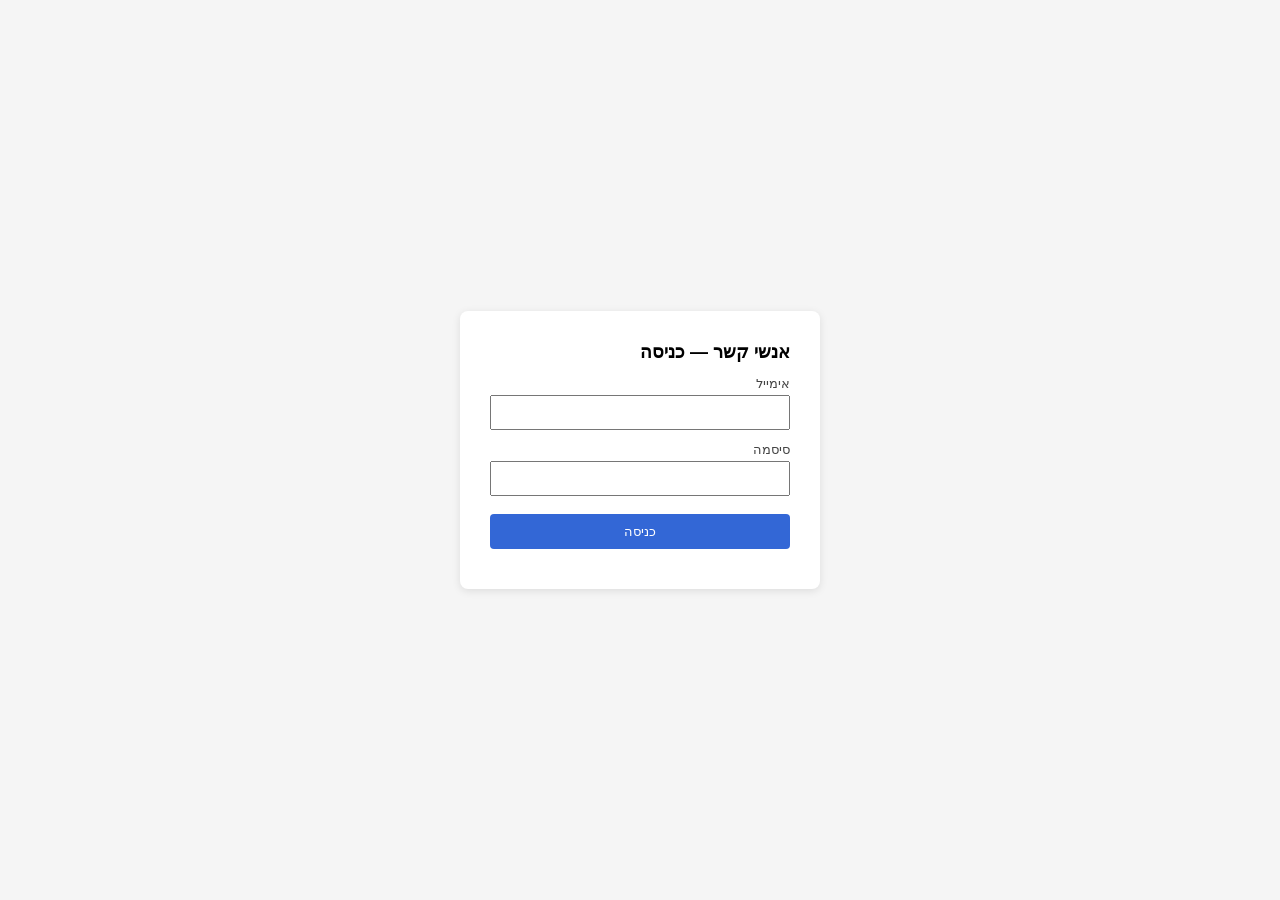
==== login.html @ a8dcf44b "אתר ראשוני: אנשי קשר MVP מעל Supabase - login.html: כניסה עם Supabase Auth - index.html + js/app.js:" ====
<!DOCTYPE html>
<html dir="rtl" lang="he">
<head>
  <meta charset="UTF-8">
  <meta name="viewport" content="width=device-width, initial-scale=1">
  <title>כניסה — אנשי קשר</title>
  <meta name="robots" content="noindex">
  <style>
    body { font-family: Arial, sans-serif; direction: rtl; display: flex; align-items: center;
           justify-content: center; height: 100vh; margin: 0; background: #f5f5f5; }
    .box { background: white; padding: 30px; border-radius: 8px; box-shadow: 0 2px 8px rgba(0,0,0,.1); width: 300px; }
    h1 { font-size: 18px; margin-top: 0; }
    label { display: block; margin-top: 12px; font-size: 13px; color: #444; }
    input { width: 100%; padding: 8px; margin-top: 4px; box-sizing: border-box; }
    button { margin-top: 18px; width: 100%; padding: 10px; background: #3367d6; color: white;
             border: none; border-radius: 4px; cursor: pointer; }
    .err { color: #c5221f; margin-top: 10px; font-size: 13px; }
  </style>
</head>
<body>
  <div class="box">
    <h1>אנשי קשר — כניסה</h1>
    <label>אימייל<input id="email" type="email"></label>
    <label>סיסמה<input id="password" type="password"></label>
    <button onclick="doLogin()">כניסה</button>
    <div id="err" class="err"></div>
  </div>

  <script src="js/config.js"></script>
  <script src="js/auth.js"></script>
  <script>
    if (AUTH.getSession() && Date.now() < AUTH.getSession().expires_at) {
      location.href = 'index.html';
    }
    async function doLogin() {
      const email = document.getElementById('email').value;
      const password = document.getElementById('password').value;
      try {
        await AUTH.login(email, password);
        location.href = 'index.html';
      } catch (e) {
        document.getElementById('err').textContent = e.message;
      }
    }
    document.getElementById('password').addEventListener('keydown', e => {
      if (e.key === 'Enter') doLogin();
    });
  </script>
</body>
</html>
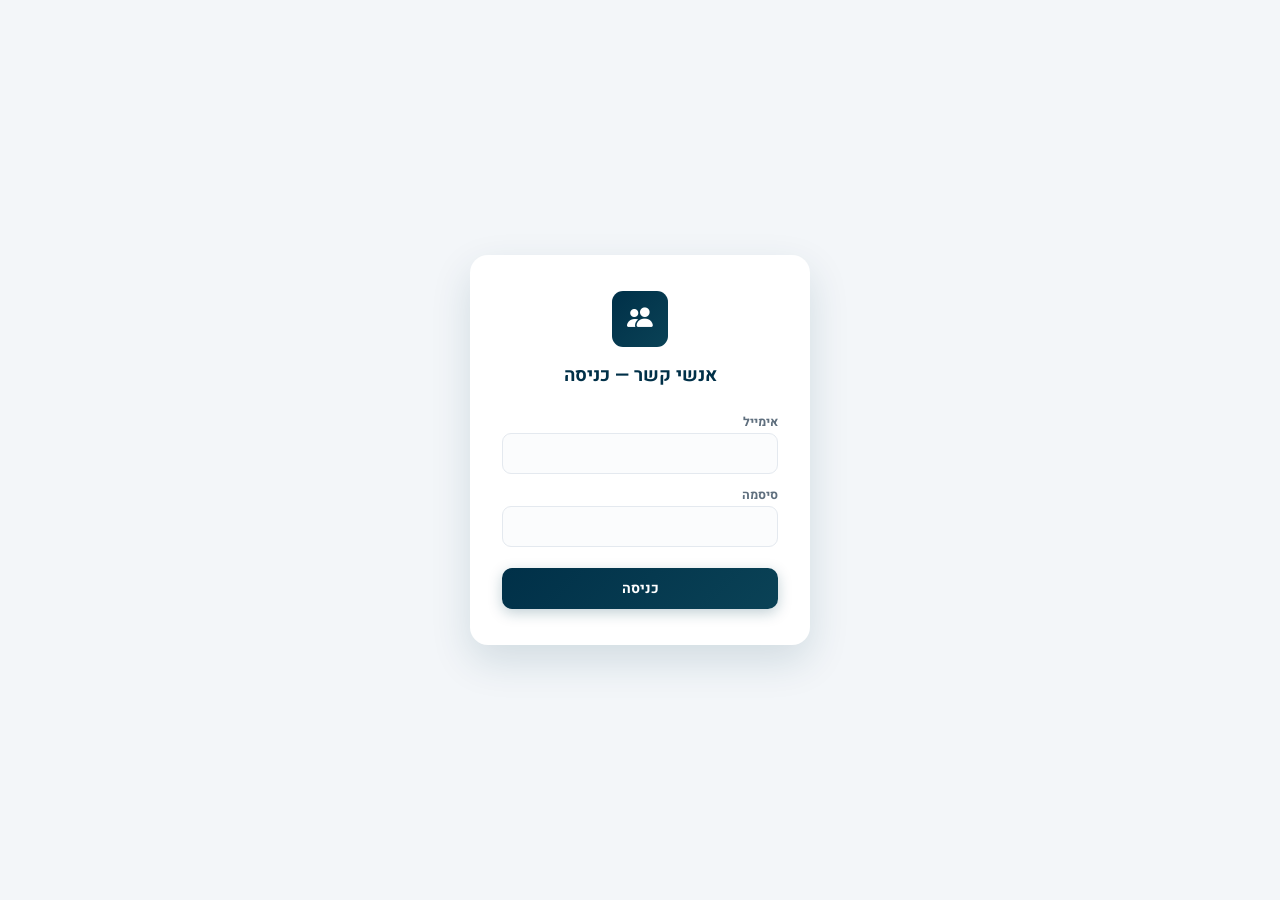
==== commit 5876a438: "עיצוב מקצועי בהשראת בית התלמוד appbar+hero+tabs+cards בפלטת נייבי/זהב, פונט Heebo ואייקוני bootstrap" ====
--- a/login.html
+++ b/login.html
@@ -5,25 +5,21 @@
   <meta name="viewport" content="width=device-width, initial-scale=1">
   <title>כניסה — אנשי קשר</title>
   <meta name="robots" content="noindex">
-  <style>
-    body { font-family: Arial, sans-serif; direction: rtl; display: flex; align-items: center;
-           justify-content: center; height: 100vh; margin: 0; background: #f5f5f5; }
-    .box { background: white; padding: 30px; border-radius: 8px; box-shadow: 0 2px 8px rgba(0,0,0,.1); width: 300px; }
-    h1 { font-size: 18px; margin-top: 0; }
-    label { display: block; margin-top: 12px; font-size: 13px; color: #444; }
-    input { width: 100%; padding: 8px; margin-top: 4px; box-sizing: border-box; }
-    button { margin-top: 18px; width: 100%; padding: 10px; background: #3367d6; color: white;
-             border: none; border-radius: 4px; cursor: pointer; }
-    .err { color: #c5221f; margin-top: 10px; font-size: 13px; }
-  </style>
+  <link href="vendor/heebo.css" rel="stylesheet">
+  <link rel="stylesheet" href="vendor/bootstrap-icons.css">
+  <link rel="stylesheet" href="css/main.css">
+  <style>body{background:var(--bg)}</style>
 </head>
 <body>
-  <div class="box">
-    <h1>אנשי קשר — כניסה</h1>
-    <label>אימייל<input id="email" type="email"></label>
-    <label>סיסמה<input id="password" type="password"></label>
-    <button onclick="doLogin()">כניסה</button>
-    <div id="err" class="err"></div>
+  <div class="login-wrap">
+    <div class="login-box">
+      <div class="logo"><i class="bi bi-people-fill"></i></div>
+      <h1>אנשי קשר — כניסה</h1>
+      <label>אימייל<input id="email" type="email"></label>
+      <label style="margin-top:12px">סיסמה<input id="password" type="password"></label>
+      <button class="primary" style="width:100%" onclick="doLogin()">כניסה</button>
+      <div id="err" class="msg err" style="display:none"></div>
+    </div>
   </div>
 
   <script src="js/config.js"></script>
@@ -35,11 +31,13 @@
     async function doLogin() {
       const email = document.getElementById('email').value;
       const password = document.getElementById('password').value;
+      const errEl = document.getElementById('err');
       try {
         await AUTH.login(email, password);
         location.href = 'index.html';
       } catch (e) {
-        document.getElementById('err').textContent = e.message;
+        errEl.textContent = e.message;
+        errEl.style.display = 'block';
       }
     }
     document.getElementById('password').addEventListener('keydown', e => {
--- a/vendor/heebo.css
+++ b/vendor/heebo.css
@@ -0,0 +1,28 @@
+@font-face {
+  font-family: 'Heebo';
+  font-style: normal;
+  font-weight: 400;
+  font-display: swap;
+  src: url(fonts/heebo-NGSpv5_NC0k9P_v6ZUCbLRAHxK1EiSyccg.ttf) format('truetype');
+}
+@font-face {
+  font-family: 'Heebo';
+  font-style: normal;
+  font-weight: 500;
+  font-display: swap;
+  src: url(fonts/heebo-NGSpv5_NC0k9P_v6ZUCbLRAHxK1Euyyccg.ttf) format('truetype');
+}
+@font-face {
+  font-family: 'Heebo';
+  font-style: normal;
+  font-weight: 700;
+  font-display: swap;
+  src: url(fonts/heebo-NGSpv5_NC0k9P_v6ZUCbLRAHxK1Ebiuccg.ttf) format('truetype');
+}
+@font-face {
+  font-family: 'Heebo';
+  font-style: normal;
+  font-weight: 800;
+  font-display: swap;
+  src: url(fonts/heebo-NGSpv5_NC0k9P_v6ZUCbLRAHxK1ECSuccg.ttf) format('truetype');
+}
--- a/css/main.css
+++ b/css/main.css
@@ -0,0 +1,139 @@
+/* אנשי קשר — עיצוב בהשראת בית התלמוד */
+:root{
+  --primary:#0a4256; --primary-dark:#003048; --primary-light:#2b7c98;
+  --accent:#a87830; --accent-soft:#f3e7cf;
+  --bg:#f3f6f9; --card:#ffffff; --ink:#1c2733; --muted:#5f6f7e; --line:#e4e9ef;
+  --ok:#1f8a5b; --danger:#c0392b; --warn:#b8860b;
+  --radius:14px; --shadow:0 1px 2px rgba(16,40,56,.06), 0 6px 20px rgba(16,40,56,.07);
+  --font:'Heebo', 'Segoe UI', system-ui, 'Arial Hebrew', Arial, sans-serif;
+}
+*{box-sizing:border-box; margin:0; padding:0}
+html,body{height:100%}
+body{
+  font-family:var(--font); background:var(--bg); color:var(--ink);
+  line-height:1.6; -webkit-font-smoothing:antialiased;
+  display:flex; flex-direction:column; min-height:100vh;
+}
+
+/* ===== appbar ===== */
+.appbar{
+  display:flex; align-items:center; justify-content:space-between; gap:12px;
+  background:linear-gradient(135deg, var(--primary-dark), var(--primary));
+  color:#eaf3f7; padding:14px 20px; box-shadow:var(--shadow);
+  position:sticky; top:0; z-index:50;
+}
+.brand{display:flex; align-items:center; gap:12px}
+.logo{
+  width:40px; height:40px; border-radius:11px; display:grid; place-items:center;
+  background:rgba(255,255,255,.14); font-size:1.25rem; color:#fff;
+}
+.brand-txt{display:flex; flex-direction:column; line-height:1.2}
+.brand-txt strong{font-weight:800; font-size:1.1rem}
+.brand-txt small{font-size:.76rem; opacity:.85}
+.icon-btn{
+  border:none; cursor:pointer; background:rgba(255,255,255,.12); color:#fff;
+  font-size:.85rem; padding:8px 14px; border-radius:10px; font-family:var(--font);
+  display:inline-flex; align-items:center; gap:6px; transition:background .15s;
+}
+.icon-btn:hover{background:rgba(255,255,255,.22)}
+
+/* ===== main ===== */
+#main{flex:1; width:100%; max-width:1000px; margin:0 auto; padding:24px 18px 48px}
+
+.hero{
+  background:linear-gradient(135deg, var(--primary-dark), var(--primary) 75%, var(--primary-light));
+  color:#eaf3f7; border-radius:18px; padding:22px 26px; margin:0 0 22px;
+  box-shadow:0 8px 26px rgba(10,66,86,.26); position:relative; overflow:hidden;
+}
+.hero::before{
+  content:"\F4CA"; font-family:"bootstrap-icons"; position:absolute; inset-inline-end:20px; top:50%;
+  transform:translateY(-50%); font-size:4rem; opacity:.12; color:#fff;
+}
+.hero h1{font-size:1.4rem; font-weight:800; position:relative}
+.hero p{color:#d3e3e9; font-size:.85rem; margin-top:4px; position:relative}
+
+/* ===== tabs (tile-style) ===== */
+.tabs{display:flex; gap:10px; margin-bottom:22px; flex-wrap:wrap}
+.tab{
+  background:var(--card); border:1px solid var(--line); border-radius:12px;
+  padding:10px 18px; cursor:pointer; box-shadow:var(--shadow); color:var(--muted);
+  font-weight:700; font-size:.88rem; display:flex; align-items:center; gap:8px;
+  transition:transform .14s ease, box-shadow .14s ease, color .14s ease, border-color .14s ease;
+}
+.tab:hover{transform:translateY(-2px); color:var(--primary)}
+.tab.active{color:#fff; background:linear-gradient(135deg, var(--primary-dark), var(--primary)); border-color:transparent;
+  box-shadow:0 8px 20px rgba(10,66,86,.28)}
+
+.panel{display:none; animation:fade .25s ease}
+.panel.active{display:block}
+@keyframes fade{from{opacity:0; transform:translateY(6px)} to{opacity:1; transform:none}}
+
+/* ===== cards / forms ===== */
+.card{
+  background:var(--card); border:1px solid var(--line); border-radius:var(--radius);
+  padding:22px; box-shadow:var(--shadow); margin-bottom:16px;
+}
+.card h3{font-size:1rem; font-weight:800; color:var(--primary-dark); margin-bottom:14px;
+  display:flex; align-items:center; gap:8px}
+
+.field-grid{display:grid; grid-template-columns:repeat(auto-fill, minmax(220px, 1fr)); gap:14px}
+label{display:block; font-size:.78rem; font-weight:700; color:var(--muted); margin-bottom:5px}
+input, select, textarea{
+  width:100%; padding:9px 12px; border:1px solid var(--line); border-radius:9px;
+  font-family:var(--font); font-size:.9rem; background:#fbfcfd; color:var(--ink);
+  transition:border-color .14s ease, box-shadow .14s ease;
+}
+input:focus, select:focus, textarea:focus{
+  outline:none; border-color:var(--primary-light); box-shadow:0 0 0 3px rgba(43,124,152,.14);
+}
+textarea{font-family:'Courier New', monospace; font-size:.82rem}
+
+button.primary, .btn{
+  margin-top:16px; padding:10px 22px; background:linear-gradient(135deg, var(--primary-dark), var(--primary));
+  color:#fff; border:none; border-radius:10px; cursor:pointer; font-family:var(--font);
+  font-weight:700; font-size:.88rem; box-shadow:0 4px 14px rgba(10,66,86,.25);
+  transition:transform .14s ease, box-shadow .14s ease;
+}
+button.primary:hover, .btn:hover{transform:translateY(-1px); box-shadow:0 8px 20px rgba(10,66,86,.32)}
+button.secondary{
+  margin-top:16px; margin-inline-start:8px; padding:10px 18px; background:#fff;
+  color:var(--primary); border:1px solid var(--line); border-radius:10px; cursor:pointer;
+  font-family:var(--font); font-weight:700; font-size:.88rem;
+}
+
+/* ===== messages ===== */
+.msg{margin-top:12px; padding:10px 14px; border-radius:10px; font-size:.85rem; font-weight:600}
+.msg.ok{background:#e6f4ea; color:var(--ok)}
+.msg.err{background:#fce8e6; color:var(--danger)}
+
+/* ===== review boxes (dedup) ===== */
+.review-box{
+  border:1px solid var(--accent); background:var(--accent-soft); padding:14px 16px;
+  margin-top:12px; border-radius:12px; font-size:.88rem;
+}
+.review-box b{color:var(--primary-dark)}
+
+/* ===== tables ===== */
+.table-wrap{overflow-x:auto; margin-top:16px; border-radius:12px; border:1px solid var(--line)}
+table{border-collapse:collapse; width:100%; font-size:.86rem; background:var(--card)}
+th, td{padding:10px 12px; text-align:right; border-bottom:1px solid var(--line)}
+th{background:var(--bg); color:var(--muted); font-weight:700; font-size:.78rem; text-transform:uppercase; letter-spacing:.02em}
+tr:last-child td{border-bottom:none}
+tr:hover td{background:#fafcfd}
+
+/* ===== login page ===== */
+.login-wrap{display:flex; align-items:center; justify-content:center; min-height:100vh; padding:20px}
+.login-box{
+  background:var(--card); padding:36px 32px; border-radius:18px; box-shadow:0 16px 40px rgba(10,66,86,.14);
+  width:100%; max-width:340px; text-align:center;
+}
+.login-box .logo{margin:0 auto 14px; width:56px; height:56px; font-size:1.6rem;
+  background:linear-gradient(135deg, var(--primary-dark), var(--primary)); color:#fff}
+.login-box h1{font-size:1.15rem; color:var(--primary-dark); margin-bottom:22px}
+.login-box label{text-align:right}
+
+@media (max-width:640px){
+  #main{padding:16px 12px 40px}
+  .tabs{gap:6px}
+  .tab{padding:8px 12px; font-size:.8rem}
+}
